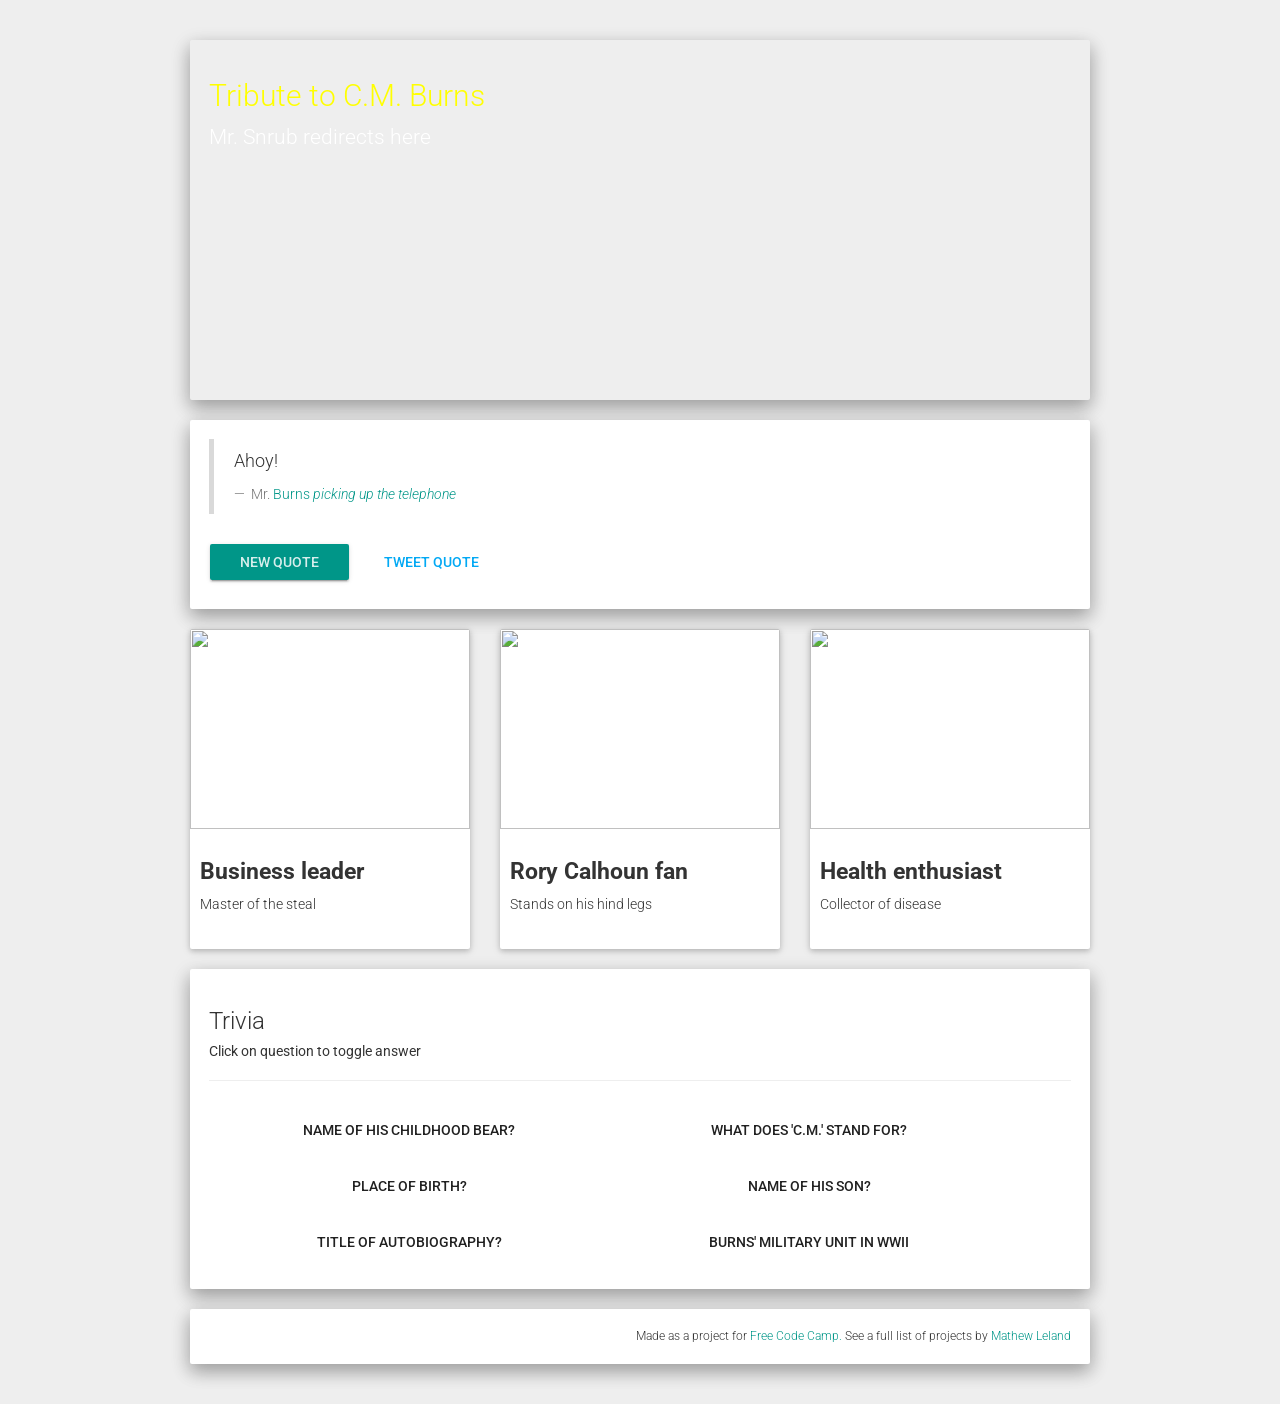
==== index.html @ f4d02d2c "renamed burns to index.html for github pages compatibility" ====
<html>
<head>
  <title>Tribute to CM Burns</title>

  <!-- Material Design fonts -->
  <link rel="stylesheet" type="text/css" href="http://fonts.googleapis.com/css?family=Roboto:300,400,500,700">
  <link rel="stylesheet" type="text/css" href="http://fonts.googleapis.com/icon?family=Material+Icons">

  <!-- jQuery -->
  <script src="https://ajax.googleapis.com/ajax/libs/jquery/1.12.4/jquery.min.js"></script>

  <!-- Bootstrap -->
  <!-- Latest compiled and minified CSS -->
  <link rel="stylesheet" href="http://maxcdn.bootstrapcdn.com/bootstrap/3.3.7/css/bootstrap.min.css">

  <!--Font Awesome -->
  <link rel="stylesheet" href="fa/css/font-awesome.min.css">

  <!-- Bootstrap Material Design -->
  <link rel="stylesheet" type="text/css" href="material/dist/css/bootstrap-material-design.css">
  <link rel="stylesheet" type="text/css" href="material/dist/css/ripples.min.css">

  <link rel='stylesheet' type='text/css' href='css/burns.css' />
  <style>

  </style>

</head>

<body>

<div class="container container-fluid">

  <div class='jumbotron' id="header">
    <h2> Tribute to C.M. Burns </h2>
    <p>
      <a href='https://www.youtube.com/watch?v=_p_FHTV2RSA' style='color:"white"'> Mr. Snrub redirects here </a>
    </p>
  </div>

  <div class='well' id="quotes">
    <blockquote>
      <p id="quoteText">
        Ahoy!
      </p>
      <small> <span id='character'> Mr. <a href='https://www.youtube.com/watch?v=qonpElvRu8Q'> Burns </span> <cite id='episode'> picking up the telephone</a></cite></small>
    </blockquote>
    <button id='quoteButton' class='btn btn-primary btn-raised'>New Quote</button>
    <button id='tweetButton' class='btn btn-info'>Tweet Quote</button>
  </div>

  <div class="row">
    <div class="col-xs-12 col-sm-4">
      <div class="cardd">
          <a class="img-card" href="https://www.youtube.com/watch?v=wrC1aMdfa14">
              <img src="http://vignette1.wikia.nocookie.net/simpsons/images/4/4f/Springfield_Nuclear_Power_Plant_3.png/revision/latest?cb=20100217034419" />
          </a>
          <br />
          <div class="card-content">
              <h4 class="card-title">Business leader</h4>
              <div class="">
                Master of the steal
              </div>
          </div>
      </div>
    </div>

    <div class="col-xs-12 col-sm-4">
      <div class="cardd">
          <a class="img-card" href="https://www.youtube.com/watch?v=1PaxLSxQblM">
              <img src="https://deadhomersociety.files.wordpress.com/2010/03/twodozenandonegreyhounds4_thumb.png?w=512&h=384" />
          </a>
          <br />
          <div class="card-content">
              <h4 class="card-title">Rory Calhoun fan</h4>
              <div class="">
                Stands on his hind legs
              </div>
          </div>
      </div>
    </div>

    <div class="col-xs-12 col-sm-4">
      <div class="cardd">
          <a class="img-card" href="https://www.youtube.com/watch?v=gmBj8r1-fDo">
              <img src="https://static.simpsonswiki.com/images/thumb/9/96/Mayo_Clinic_doctor.png/250px-Mayo_Clinic_doctor.png" />
          </a>
          <br />
          <div class="card-content">
              <h4 class="card-title">Health enthusiast</h4>
              <div class="">
                Collector of disease
              </div>
          </div>
      </div>
  </div>

  </div>

  <div class='well' id='trivia'>
    <h3> Trivia</h3>
    <h5> Click on question to toggle answer</h5>
    <hr />
    <div class='row' style='margin-top="40px"'>
      <div class='col-sm-6'>
        <button type="button" class="btn btn-default" data-container="body" data-toggle="popover" data-placement="top" data-content="Bobo">Name of his childhood bear?</button>
      </div>
      <div class='col-sm-6'>
        <button type="button" class="btn btn-default" data-container="body" data-toggle="popover" data-placement="top" data-content="Charles Montgomery">What does 'C.M.' stand for?</button>
      </div>
      <div class='col-sm-6'>
        <button type="button" class="btn btn-default" data-container="body" data-toggle="popover" data-placement="top" data-content="Pangea"> Place of birth?</button>
      </div>
      <div class='col-sm-6'>
        <button type="button" class="btn btn-default" data-container="body" data-toggle="popover" data-placement="top" data-content="Larry">Name of his son?</button>
      </div>
      <div class='col-sm-6'>
        <button type="button" class="btn btn-default" data-container="body" data-toggle="popover" data-placement="top" data-content="Will there ever be a rainbow?">Title of autobiography?</button>
      </div>
      <div class='col-sm-6'>
        <button type="button" class="btn btn-default" data-container="body" data-toggle="popover" data-placement="top" data-content="Flying Hellfish">Burns' military unit in WWII</button>
      </div>
    </div>
  </div>


  <footer class="well">
    <small>
      Made as a project for <a href="http://freecodecampe.com/mathewleland">Free Code Camp.</a>
    </small>
    <small>
      See a full list of projects by <a href="http://mhleland.com">Mathew Leland</a>
    </small>
  </footer>

</div> <!--container fluid-->

<!-- Latest compiled JavaScript -->
<script src="http://maxcdn.bootstrapcdn.com/bootstrap/3.3.7/js/bootstrap.min.js"></script>

<!-- tool tip -->
<script>
$(document).ready(function(){
    $('[data-toggle="tooltip"]').tooltip();
});
</script>

<script>
  (function () {

    var $button = $("<div id='source-button' class='btn btn-primary btn-xs'>&lt; &gt;</div>").click(function () {
      var index = $('.bs-component').index($(this).parent());
      $.get(window.location.href, function (data) {
        var html = $(data).find('.bs-component').eq(index).html();
        html = cleanSource(html);
        $("#source-modal pre").text(html);
        $("#source-modal").modal();
      })

    });

    $('.bs-component [data-toggle="popover"]').popover();
    $('.bs-component [data-toggle="tooltip"]').tooltip();

    $(".bs-component").hover(function () {
      $(this).append($button);
      $button.show();
    }, function () {
      $button.hide();
    });

    function cleanSource(html) {
      var lines = html.split(/\n/);

      lines.shift();
      lines.splice(-1, 1);

      var indentSize = lines[0].length - lines[0].trim().length,
          re = new RegExp(" {" + indentSize + "}");

      lines = lines.map(function (line) {
        if (line.match(re)) {
          line = line.substring(indentSize);
        }

        return line;
      });

      lines = lines.join("\n");

      return lines;
    }

    $(".icons-material .icon").each(function () {
      $(this).after("<br><br><code>" + $(this).attr("class").replace("icon ", "") + "</code>");
    });

  })();

</script>
<script src="material/dist/js/ripples.min.js"></script>
<script src="material/dist/js/material.min.js"></script>
<script src="js/burns.js"></script>
<script> $(function() {$.material.init(); }); </script>
</body>


</html>
---- material/dist/css/ripples.min.css ----
.withripple{position:relative}.ripple-container{position:absolute;top:0;left:0;z-index:1;width:100%;height:100%;overflow:hidden;border-radius:inherit;pointer-events:none}.ripple{position:absolute;width:20px;height:20px;margin-left:-10px;margin-top:-10px;border-radius:100%;background-color:#000;background-color:rgba(0,0,0,.05);-webkit-transform:scale(1);-ms-transform:scale(1);-o-transform:scale(1);transform:scale(1);-webkit-transform-origin:50%;-ms-transform-origin:50%;-o-transform-origin:50%;transform-origin:50%;opacity:0;pointer-events:none}.ripple.ripple-on{-webkit-transition:opacity .15s ease-in 0s,-webkit-transform .5s cubic-bezier(.4,0,.2,1) .1s;-o-transition:opacity .15s ease-in 0s,-o-transform .5s cubic-bezier(.4,0,.2,1) .1s;transition:opacity .15s ease-in 0s,transform .5s cubic-bezier(.4,0,.2,1) .1s;opacity:.1}.ripple.ripple-out{-webkit-transition:opacity .1s linear 0s!important;-o-transition:opacity .1s linear 0s!important;transition:opacity .1s linear 0s!important;opacity:0}
/*# sourceMappingURL=ripples.min.css.map */
---- css/burns.css ----
.container-fluid {
  margin: 20px auto;
}
#header {
  background: url("http://cdn.lolwot.com/wp-content/uploads/2015/05/the-simpsons-loses-the-voice-of-mr-burns.jpg") no-repeat center center;
  max-width: 900px;
  margin: 20px auto;
  min-height: 40%;
  color:yellow;
}
#header a {
  color:white;
}

footer {
  text-align: right;
}

.well {
  max-width: 900px;
  margin: auto;

}
.well h2 {
  padding-left: 1em;
}

img {
  transition: -webkit-transform 0.5s ease;
  padding: 0px 0px;
  z-index: -1;
}

img:hover {
  -webkit-transform: scale(1.25);
}

#about-section {
  text-align: left;
}

.row {
  max-width: 930px;
  text-align: center;
  margin: 0 auto;
}

.row-picture {
  padding: 20px 0px;
  height:75px;
  width: 75px;
}

.row-content {
  padding-left: 0px;
}

.col-sm-6 {
  max-width: 400px;
}

.cardd {
  display: block;
  max-width: 285px;
  line-height: 1.42857143;
  background-color: #fff;
  border-radius: 2px;
  box-shadow: 0 2px 5px 0 rgba(0,0,0,0.16),0 2px 10px 0 rgba(0,0,0,0.12);
  transition: box-shadow .25s;
  margin: 0 auto 20px auto;
}

.cardd:hover {
  box-shadow: 0 8px 17px 0 rgba(0,0,0,0.2),0 6px 20px 0 rgba(0,0,0,0.19);
}

.img-card {
  width: 100%;
  height:200px;
  border-top-left-radius:2px;
  border-top-right-radius:2px;
  display:block;
  overflow: hidden;
}
.img-card img {
  width: 100%;
  height: 200px;
  object-fit:cover;
  transition: all .25s ease;
}

.card-content {
  padding:10px;
  text-align:left;
  height: 100px;
}

.card-title {
margin-top:0px;
font-weight: 700;
font-size: 1.65em;
}

.card-title a {
  color: #000;
  text-decoration: none !important;
}
/*.card-read-more {
  border-top: 1px solid #D4D4D4;
}
.card-read-more a {
  text-decoration: none !important;
  padding:10px;
  padding-bottom: 50px;
  font-weight:600;
  text-transform: uppercase;
}*/

.cardDescription {
  height: 50px;
}
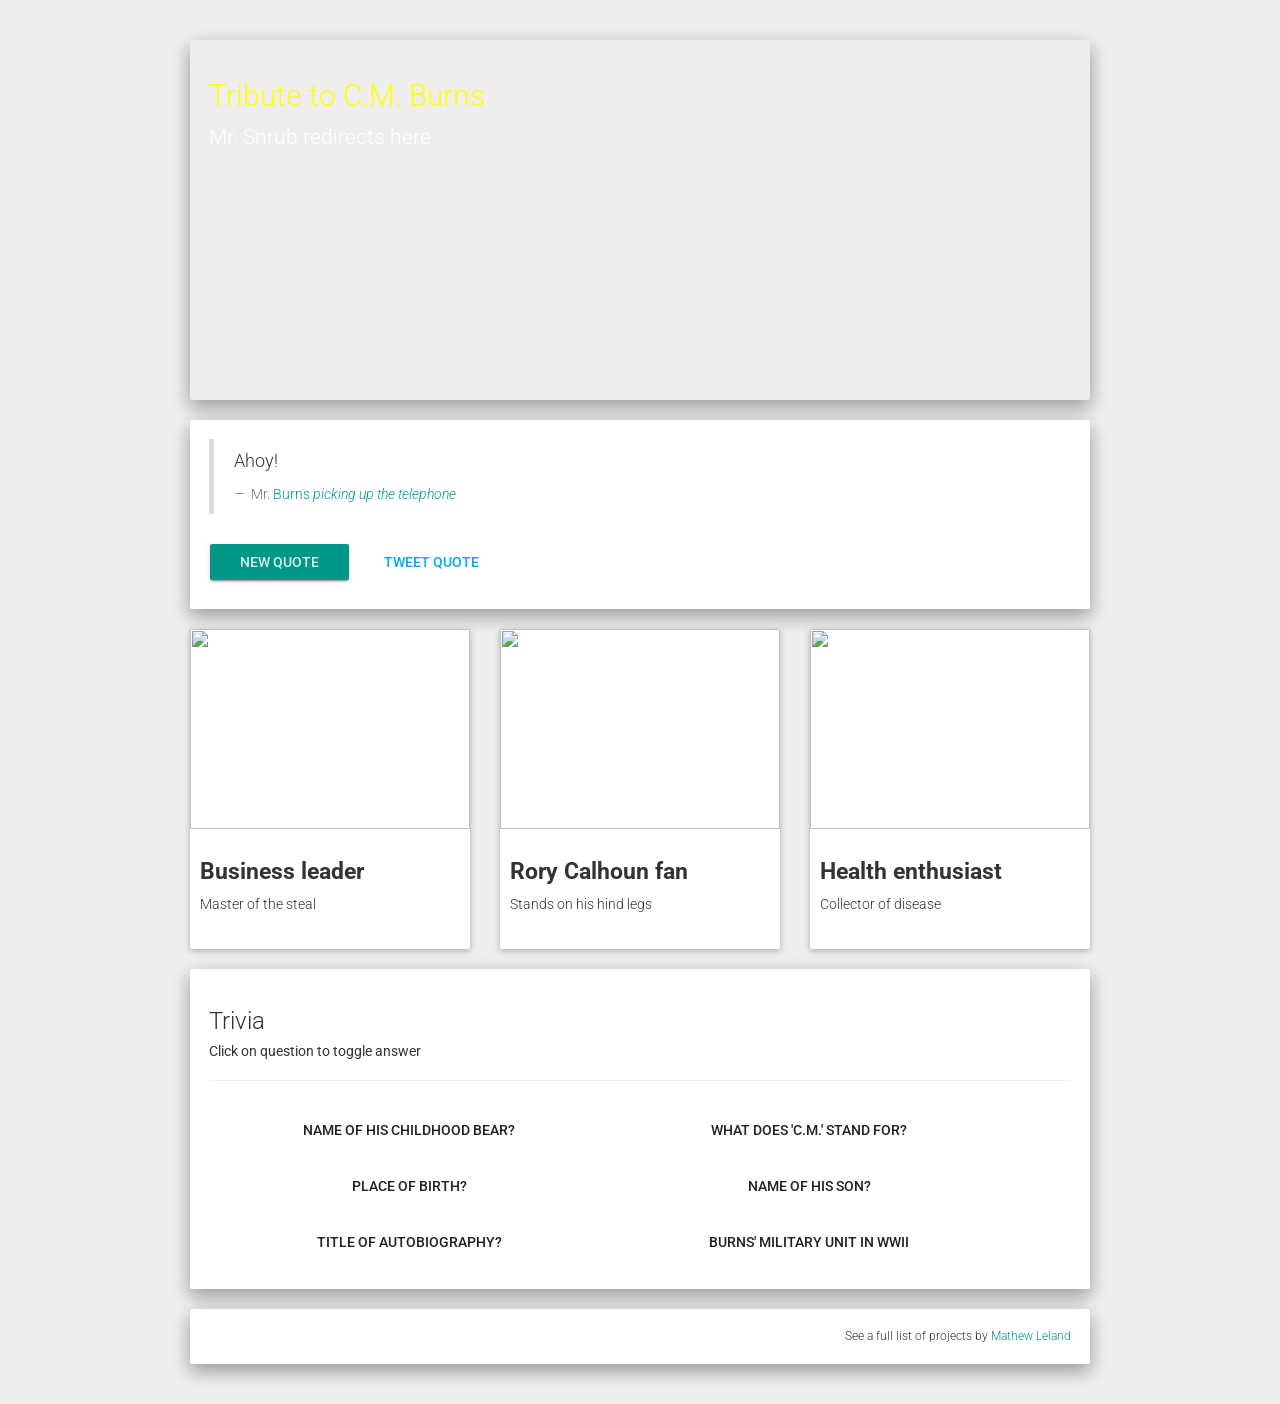
==== commit 9f39a167: "adjust footer" ====
--- a/index.html
+++ b/index.html
@@ -3,18 +3,15 @@
   <title>Tribute to CM Burns</title>
 
   <!-- Material Design fonts -->
-  <link rel="stylesheet" type="text/css" href="http://fonts.googleapis.com/css?family=Roboto:300,400,500,700">
-  <link rel="stylesheet" type="text/css" href="http://fonts.googleapis.com/icon?family=Material+Icons">
+  <link rel="stylesheet" type="text/css" href="https://fonts.googleapis.com/css?family=Roboto:300,400,500,700">
+  <link rel="stylesheet" type="text/css" href="https://fonts.googleapis.com/icon?family=Material+Icons">
 
   <!-- jQuery -->
   <script src="https://ajax.googleapis.com/ajax/libs/jquery/1.12.4/jquery.min.js"></script>
 
   <!-- Bootstrap -->
   <!-- Latest compiled and minified CSS -->
-  <link rel="stylesheet" href="http://maxcdn.bootstrapcdn.com/bootstrap/3.3.7/css/bootstrap.min.css">
-
-  <!--Font Awesome -->
-  <link rel="stylesheet" href="fa/css/font-awesome.min.css">
+  <link rel="stylesheet" href="https://maxcdn.bootstrapcdn.com/bootstrap/3.3.7/css/bootstrap.min.css">
 
   <!-- Bootstrap Material Design -->
   <link rel="stylesheet" type="text/css" href="material/dist/css/bootstrap-material-design.css">
@@ -53,7 +50,7 @@
     <div class="col-xs-12 col-sm-4">
       <div class="cardd">
           <a class="img-card" href="https://www.youtube.com/watch?v=wrC1aMdfa14">
-              <img src="http://vignette1.wikia.nocookie.net/simpsons/images/4/4f/Springfield_Nuclear_Power_Plant_3.png/revision/latest?cb=20100217034419" />
+              <img src="https://vignette1.wikia.nocookie.net/simpsons/images/4/4f/Springfield_Nuclear_Power_Plant_3.png/revision/latest?cb=20100217034419" />
           </a>
           <br />
           <div class="card-content">
@@ -126,17 +123,14 @@
 
   <footer class="well">
     <small>
-      Made as a project for <a href="http://freecodecampe.com/mathewleland">Free Code Camp.</a>
-    </small>
-    <small>
-      See a full list of projects by <a href="http://mhleland.com">Mathew Leland</a>
+      See a full list of projects by <a href="https://github.com/mathewleland">Mathew Leland</a>
     </small>
   </footer>
 
 </div> <!--container fluid-->
 
 <!-- Latest compiled JavaScript -->
-<script src="http://maxcdn.bootstrapcdn.com/bootstrap/3.3.7/js/bootstrap.min.js"></script>
+<script src="https://maxcdn.bootstrapcdn.com/bootstrap/3.3.7/js/bootstrap.min.js"></script>
 
 <!-- tool tip -->
 <script>
